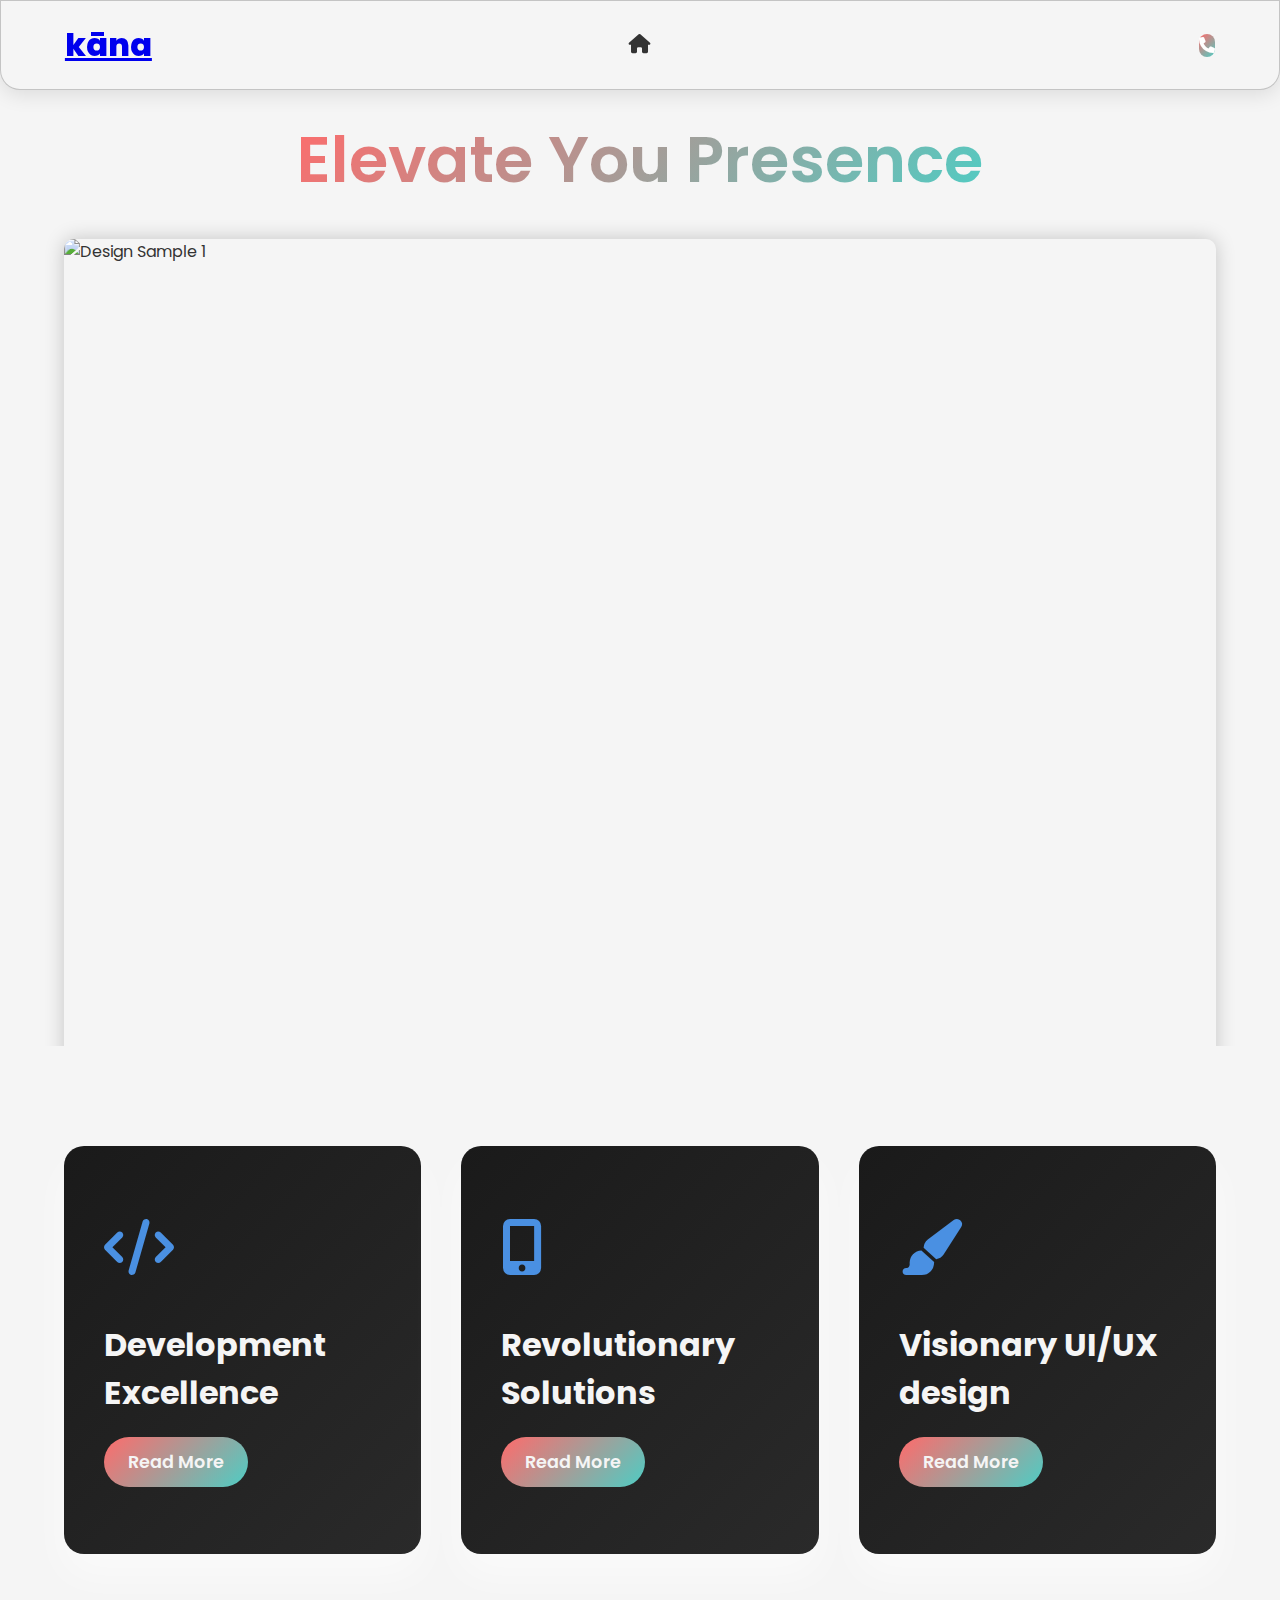
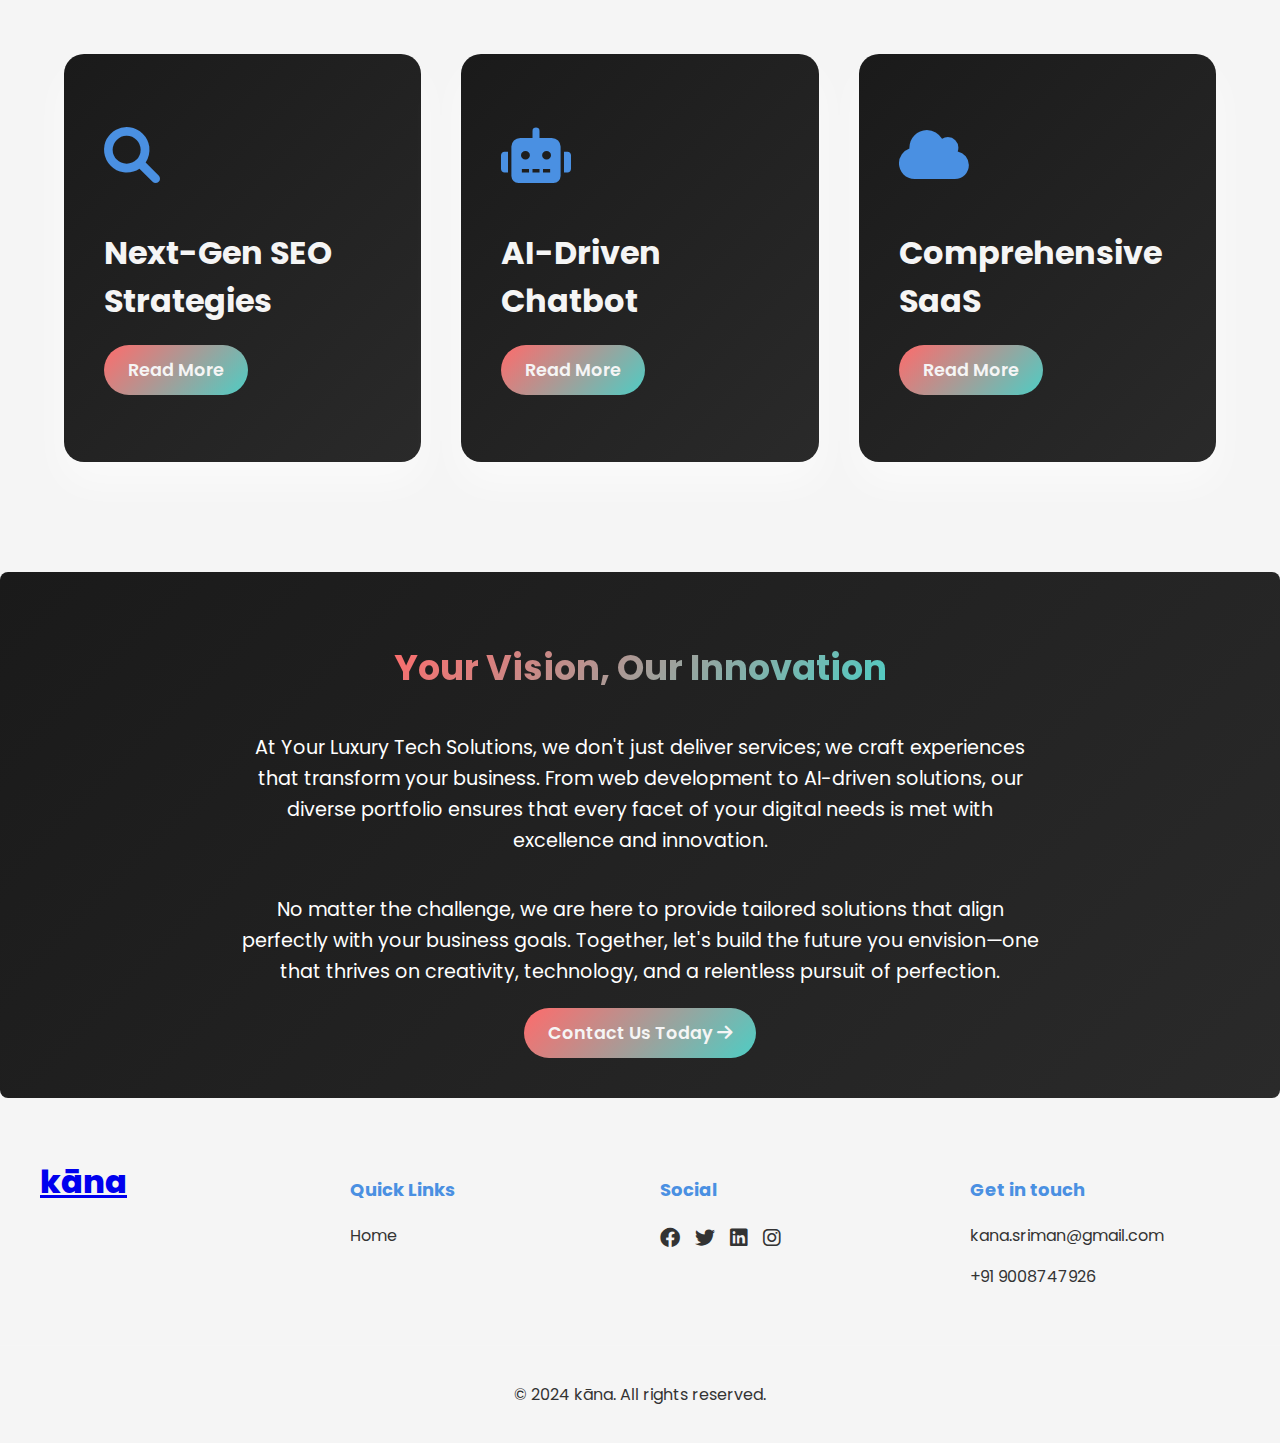
==== all-services.html @ 32163d20 "commit-12" ====
<!DOCTYPE html>
<html lang="en">
<head>
    <meta charset="UTF-8">
    <meta name="viewport" content="width=device-width, initial-scale=1.0">
    <title>Our Services - Your Luxury Tech Solutions</title>
    <link rel="stylesheet" href="styles.css">
    <link rel="stylesheet" href="https://cdnjs.cloudflare.com/ajax/libs/font-awesome/6.0.0-beta3/css/all.min.css">
    <script src="https://ajax.googleapis.com/ajax/libs/jquery/3.7.1/jquery.min.js"></script>
</head>
<body>
        <!-- Add your navigation menu here -->
    <header class="header">
        <nav class="navbar">
            <div class="logo"><a href="kana.html">kāna</a></div>
            <div class="home-icon">
                <a href="kana.html" style="color: #333; text-decoration: none;"><i class="fa-solid fa-house"></i></a>
            </div>
            <div class="but-container">  
                <a href="#footer" class="cta">
                    <i class="fas fa-phone"></i>
                </a>
            </div>
        </nav>
    </header>

    <main class="container" id="container-services-all">
        <h1>Elevate You Presence</h1>
        
        <div class="content-wrapper">
            <div class="left-container">
                <div class="carousel">
                    <img src="images/services-bg-img.webp" alt="Design Sample 1" class="active">
                </div>
            </div>
        </div>
    </main>


    <main class="all-services-page">

        <section class="services-container">
            <div class="services-container-1">
                <div class="service-column" data-service="web">
                    <div class="service-icon"><i class="fas fa-code"></i></div>
                    <h2>Development Excellence</h2>
                    <div class="content-new"> <!-- This is hide by default and open on toggle -->
                        <p>We engineer digital masterpieces that captivate and convert. Our expert developers craft responsive, high-performance websites that push the boundaries of web technology.</p>
                        <ul>
                            <li>Cutting-edge front-end frameworks (React, Vue.js)</li>
                            <li>Robust back-end solutions (Node.js, Python, Ruby)</li>
                            <li>Scalable cloud architecture (AWS, Google Cloud)</li>
                            <li>Progressive Web Apps for seamless experiences</li>
                            <li>Advanced e-commerce platforms with AI-driven recommendations</li>
                            <li>Custom CMS solutions for effortless content management</li>
                        </ul>               
                    </div>
                    
                    <div class="show_hide_new">
                    Read More
                    </div>
                </div>
    
                <div class="service-column" data-service="mobile">
                    <div class="service-icon"><i class="fas fa-mobile-alt"></i></div>
                        <h2>Revolutionary Solutions</h2>
                    <div class="content-new">
                        <p>We create intuitive, high-performance apps that redefine mobile experiences. Our solutions seamlessly blend cutting-edge technology with user-centric design.</p>
                        <ul>
                            <li>Native iOS development with Swift</li>
                            <li>Android excellence using Kotlin</li>
                            <li>Cross-platform efficiency with Flutter and React Native</li>
                            <li>IoT integration for smart device connectivity</li>
                            <li>AR/VR experiences that blur reality</li>
                            <li>AI-powered personalization and machine learning integration</li>
                        </ul>
                    </div>
                    <div class="show_hide_new">
                        Read More
                    </div>
                        
                </div>
                    
                
    
                <div class="service-column" data-service="uiux">
                    <div class="service-icon"><i class="fas fa-paint-brush"></i></div>
                    <h2>Visionary UI/UX design</h2>
                    <div class="content-new">
                        <p>We craft immersive digital experiences that resonate with your audience. Our designs are a perfect symphony of aesthetics and functionality.</p>
                    <ul>
                        <li>In-depth user research and persona development</li>
                        <li>Advanced wireframing and interactive prototyping</li>
                        <li>Emotion-driven interface design</li>
                        <li>Micro-interaction design for enhanced engagement</li>
                        <li>Accessibility-first approach for inclusive experiences</li>
                        <li>Data-driven design iterations based on user analytics</li>
                    </ul>
                    </div>
                    <div class="show_hide_new">
                        Read More
                    </div>
                </div>
    
                
            </div>

            <div class="services-container-2">
                <div class="service-column" data-service="seo">
                    <div class="service-icon"><i class="fas fa-search"></i></div>
                    <h2>Next-Gen SEO Strategies</h2>
                    <div class="content-new">
                        <p>We elevate your digital presence with avant-garde SEO techniques. Our strategies are designed to dominate search rankings and drive quality traffic.</p>
                    <ul>
                        <li>AI-powered keyword research and trend analysis</li>
                        <li>Technical SEO audits and implementations</li>
                        <li>Content strategy aligned with search intent</li>
                        <li>Voice search optimization for emerging platforms</li>
                        <li>Advanced link building through digital PR</li>
                        <li>Predictive SEO using machine learning algorithms</li>
                    </ul>
                    </div>
                    <div class="show_hide_new">
                        Read More
                    </div>
                </div>
    
                <div class="service-column" data-service="chatbot">
                    <div class="service-icon"><i class="fas fa-robot"></i></div>
                    <h2>AI-Driven Chatbot</h2>
                    <div class="content-new">
                        <p>We revolutionize customer engagement with our state-of-the-art AI chatbots. Our solutions provide personalized, round-the-clock support that evolves with each interaction.</p>
                        <ul>
                            <li>Natural Language Processing for human-like conversations</li>
                            <li>Machine Learning for continuous improvement</li>
                            <li>Emotional intelligence integration for empathetic responses</li>
                            <li>Omnichannel deployment (web, mobile, social media)</li>
                            <li>Seamless CRM and ERP integrations</li>
                            <li>Predictive analytics for proactive customer service</li>
                        </ul>
                    </div>
                    <div class="show_hide_new">
                        Read More
                    </div>
                </div>
                <div class="service-column" data-service="saas">
                    <div class="service-icon"><i class="fas fa-cloud"></i></div>
                    <h2>Comprehensive SaaS</h2>
                    <div class="content-new">
                        <p>Our all-in-one SaaS platform is designed to streamline your business operations, enhance collaboration, and drive growth. With powerful tools and seamless integrations, our solution empowers your team to work smarter, not harder.</p>
                        <ul>
                            <li>Scalable Infrastructure: Easily scale your operations with our robust, cloud-based architecture.</li>
                            <li>Customizable Dashboards: Tailor your workspace with intuitive, drag-and-drop dashboards.</li>
                            <li>Real-Time Analytics: Gain actionable insights with real-time data and predictive analytics.</li>
                            <li>Automated Workflows: Save time and reduce errors with fully automated business processes.</li>
                            <li>Integrated Communication Tools: Enhance team collaboration with integrated chat, video conferencing, and file sharing.</li>
                            <li>Data Security and Compliance: Ensure your data is secure with end-to-end encryption and compliance with industry standards.</li>
                            <li>Seamless Third-Party Integrations: Connect with your existing tools and software for a unified experience.</li>
                         </ul>
                    </div>
                    <div class="show_hide_new">
                        Read More
                    </div>
                </div>
            </div>
            
            
        </section>
        <section class="conclusion-section">
            <h2>Your Vision, Our Innovation</h2>
            <p>At Your Luxury Tech Solutions, we don't just deliver services; we craft experiences that transform your business. From web development to AI-driven solutions, our diverse portfolio ensures that every facet of your digital needs is met with excellence and innovation.</p>
            <p>No matter the challenge, we are here to provide tailored solutions that align perfectly with your business goals. Together, let's build the future you envision—one that thrives on creativity, technology, and a relentless pursuit of perfection.</p>
            <a href="#footer" class="contact-link">Contact Us Today <i class="fas fa-arrow-right"></i></a>
        </section>
    </main>

    <footer id="footer" class="footer">
        <div class="footer-container">
            <div class="logo"><a href="kana.html">kāna</a></div>
            <div class="footer-links">
                <h3>Quick Links</h3>
                <ul>
                    <li><a href="#home">Home</a></li>
                </ul>
            </div>
            <div class="footer-social">
                <h3>Social</h3>
                <div class="social-icons">
                    <a href="#"><i class="fab fa-facebook"></i></a>
                    <a href="#"><i class="fab fa-twitter"></i></a>
                    <a href="#"><i class="fab fa-linkedin"></i></a>
                    <a href="#"><i class="fab fa-instagram"></i></a>
                </div>
            </div>
            <div class="footer-newsletter">
                <h3>Get in touch</h3>
                <p>kana.sriman@gmail.com</p>
                <p>+91 9008747926</p>
            </div>
        </div>
        <div class="footer-bottom">
            <p>&copy; 2024 kāna. All rights reserved.</p>
        </div>
    </footer>

    <div id="but-mob-container">  
        <button onclick="window.location='#footer'" class="cta">
            <i class="fas fa-phone"></i>
        </button>
    </div>
    <button id="goToTop" class="go-to-top"><i class="fas fa-arrow-up"></i></button>
    <script>
        $(document).ready(function() {
  $(".content-new").hide();
  $(".show_hide_new").on("click", function() {
    var txt = $(this).prev(".content-new").is(':visible') ? 'Read More' : 'Read Less';
    $(this).text(txt);
    $(this).prev('.content-new').slideToggle(100);
  });
});
    </script>

    <script src="script1.js"></script>
</body>
</html>
---- styles.css ----
@import url('https://fonts.googleapis.com/css2?family=Poppins:wght@300;400;600&display=swap');



* {
    box-sizing: border-box;
}

:root {
    --bg-color: #f5f5f5;
    --text-color: #333;
    --primary-color: #4a90e2;
    --secondary-color: rgb(243, 156, 18);
    --card-bg: #ffffff;
    --card-hover: rgba(74, 144, 226, 0.1);
    --icon-color: #4a90e2;
}

body {
    font-family: 'Poppins', sans-serif;
    background-color: var(--bg-color);
    color: var(--text-color);
    margin: 0;
    padding: 0;
    overflow-x: hidden;
    cursor: default;
    transition: background-color 0.3s ease, color 0.3s ease;
}

header {
    border-bottom-left-radius: 20px;
    border-bottom-right-radius: 20px;
    border: 1px solid rgba(0, 0, 0, 0.2);
    width: 100%;
    position: fixed;
    top: 0;
    z-index: 1000;
    transition: background 0.3s ease;
    display: flex;
    justify-content: space-between;
    background-color: var(--bg-color);
    box-shadow: 0 5px 20px rgba(0, 0, 0, 0.1);
}

.nav-head {
    padding: 0;
}

.header.scrolled {
    background: var(--bg-color);
    box-shadow: 0 5px 20px rgba(0, 0, 0, 0.1);
}

.header.scrolled .navbar {
    padding: 10px 5%;
}

.navbar {
    width: 100%;
    display: flex;
    justify-content: space-between;
    align-items: center;
    padding: 20px 5%;
    transition: padding 0.3s ease;
}

.logo {
    width: 30%;
    font-family: Poppins;
    font-size: 2rem;
    font-weight: 800;
}

nav ul {
    width: 30%;
    display: flex;
    justify-content: center;
    align-items: center;
    gap: 35px;
    list-style: none;
}


nav ul li a {
    text-decoration: none;
    color: var(--text-color);
    transition: color 0.3s ease;
    position: relative;
    font-weight: 600;
}

nav ul li a::after {
    content: '';
    position: absolute;
    bottom: -5px;
    left: 0;
    width: 0;
    height: 2px;
    background-color: var(--primary-color);
    transition: width 0.3s ease;
}

nav ul li a:hover::after {
    width: 100%;
}

/* ham-burger */
.hamburger-menu {
    display: none;
    flex-direction: column;
    gap: 6px;
}

.hamburger-menu .bar {
    border-radius: 50px;
    background-color: black;
    height: 2px;
    width: 24px;
    transition: all ease 0.3s;
}

.hamburger-menu.active .bar:nth-child(1) {
    transform: translateY(8px) rotate(45deg);
}

.hamburger-menu.active .bar:nth-child(2) {
    opacity: 0;
}

.hamburger-menu.active .bar:nth-child(3) {
    transform: translateY(-8px) rotate(-45deg);
}


#but-mob-container {
    display: none;
    position: fixed;
    bottom: 35px;
    left: 30px;
    z-index: 999;
}

.mob-menu {
    border-top-left-radius: 20px;
    border-top-right-radius: 20px;
    border: 1px solid rgba(0, 0, 0, 0.2);
    background-color: #f5f5f5;
    box-shadow: 0 5px 20px rgba(0, 0, 0, 0.3);
    position: fixed;
    bottom: 0;
    left: 0;
    padding: 0 5%;
    transition: all ease 0.4s;
    z-index: 998;
    transform: translateY(100%);
    width: 100%;
}

.mob-nav-links {
    list-style: none;
    text-align: center;
    display: flex;
    justify-content: center;
    align-items: center;
    padding-left: 0;
    gap: 25px;
}

.mob-nav-links li a {
    text-decoration: none;
    color: rgb(31, 31, 31);
    font-weight: 600;
    font-size: 14px;
}

.mob-nav-show {
    transform: translateY(0);
}

/* CTA */

.but-container {
    width: 30%;
    text-align: right;
    
}
  
.cta {
    position: relative;
    width: 42px;
    height: 42px;
    border-radius: 50px;
    background: linear-gradient(135deg, #ff6b6b, #4ecdc4);
    border: 1px black;
    color: #fff;
    transition: width 0.7s;
}
.cta:hover {
    width: 150px;
    transition: width 0.7s;
}
  
.cta .fa-phone {
    /* transform: rotate(90deg); */
    opacity: 1;
    transition: opacity 0.5s
}
  
.cta:hover .fa-phone {
    opacity: 0;
    transition: opacity 0.5s
}
  
.button-text {
    position: absolute;
    left: 0;
    opacity: 0;
    transition: opacity .5s;
    width: 100%;
    font-size: 1rem;
    font-weight: 600;
}
  
.cta:hover .button-text {
    opacity: 1;
    transition: opacity 0.5s
}

.container {
    flex: 1;
    display: flex;
    flex-direction: column;
    padding: 2rem 5%;
}

h1 {
    font-size: 2.5rem;
    text-align: center;
    color: #333;
    max-width: 800px;
    margin: 80px auto 2rem;
}

.content-wrapper {
    display: flex;
    gap: 2rem;
    height: calc(100vh - 125px);
    min-height: 500px;
}

.left-container {
    height: 100vh;
    flex: 1;
    display: flex;
    flex-direction: column;
}

.carousel {
    flex: 1;
    position: relative;
    overflow: hidden;
    border-radius: 10px;
    box-shadow: 0 0 20px rgba(0,0,0,0.2);
}

.carousel img {
    position: absolute;
    top: 0;
    left: 0;
    width: 100%;
    height: 100%;
    object-fit: cover;
    opacity: 0;
    transition: opacity 0.5s ease-in-out;
}

.carousel img.active {
    opacity: 1;
}


/* Styling for about-section */
.about-section {
    background: linear-gradient(135deg, #1a1a1a 0%, #2c2c2c 100%);
    color: #fff;
    padding: 8rem 0;
    position: relative;
    overflow: hidden;
    cursor: default;
}

.about-container {
    max-width: 1200px;
    margin: 0 auto;
    padding: 0 2rem;
    display: flex;
    gap: 4rem;
}

.about-content {
    flex: 1;
}

.section-title {
    font-size: 4rem;
    text-align: center;
    margin-bottom: 1rem;
    background: linear-gradient(135deg, #ff6b6b, #4ecdc4);
    background-clip: text;
    -webkit-text-fill-color: transparent;
    opacity: 0;
    transform: translateY(-20px);
    animation: fadeInDown 1s ease-out forwards;
}

.about-description {
    font-size: 1.1rem;
    line-height: 1.8;
    margin-bottom: 3rem;
    color: #b3b3b3;
    opacity: 0;
    transform: translateY(-20px);
    animation: fadeInDown 1s ease-out 0.2s forwards;
}

.process-container {
    display: grid;
    grid-template-columns: repeat(2, 1fr);
    gap: 2rem;
}

.process-item {
    background: rgba(255, 255, 255, 0.05);
    border-radius: 20px;
    padding: 2rem;
    transition: all 0.5s cubic-bezier(0.23, 1, 0.32, 1);
    position: relative;
    overflow: hidden;
    opacity: 0;
    transform: translateY(20px);
    animation: fadeInUp 1s ease-out forwards;
}

.process-item::before {
    content: attr(data-step);
    position: absolute;
    top: 10px;
    right: 10px;
    font-size: 4rem;
    font-weight: 700;
    color: rgba(255, 255, 255, 0.1);
    transition: all 0.5s ease;
}

.process-item:hover::before {
    transform: scale(1.2);
    color: rgba(255, 255, 255, 0.2);
}

.process-icon {
    font-size: 2.5rem;
    margin-bottom: 1rem;
    background: linear-gradient(135deg, #06bcfb 0%, #4884ee 74%);
    background-clip: text;
    -webkit-text-fill-color: transparent;
}

.process-item h3 {
    font-size: 1.3rem;
    margin-bottom: 0.5rem;
    color: #fff;
}

.process-item p {
    font-size: 0.9rem;
    color: #b3b3b3;
}

.team-showcase {
    display: flex;
    flex-direction: column;
    justify-content: space-between;
    max-width: 500px;
}

.team-image {
    width: 100%;
    height: 100%;
    border-radius: 20px;
    overflow: hidden;
}

.team-image img {
    width: 100%;
    height: 100%;
    object-fit: cover;
    transition: transform 0.5s ease;
}

.team-overlay {
    border-radius: 0 0 20px 20px;
    background: linear-gradient(to top, rgba(0,0,0,0.8) 0%, rgba(0,0,0,0) 100%);
    padding: 2rem;
    transition: transform 0.5s ease;
}

.team-showcase:hover .team-overlay {
    transform: translateY(-99%);
    background: linear-gradient(to top, rgba(0,0,0,0.8) 0%, rgba(0,0,0,0.8) 100%);
}

.team-showcase:hover .team-image img {
    transform: scale(1.1);
}

.team-overlay h3 {
    font-size: 1.5rem;
    margin-bottom: 0.5rem;
}

.team-overlay p {
    font-size: 0.9rem;
    margin-bottom: 1rem;
}

.team-link {
    display: inline-flex;
    align-items: center;
    color: #06bcfb;
    text-decoration: none;
    font-weight: 600;
    transition: color 0.3s ease;
}

.team-link:hover {
    color: #4884ee;
}

.team-link i {
    margin-left: 0.5rem;
    transition: transform 0.3s ease;
}

.team-link:hover i {
    transform: translateX(5px);
}

@keyframes fadeInDown {
    to {
        opacity: 1;
        transform: translateY(0);
    }
}

@keyframes fadeInUp {
    to {
        opacity: 1;
        transform: translateY(0);
    }
}

@media (max-width: 992px) {
    .about-container {
        flex-direction: column;
    }

    .process-container {
        grid-template-columns: 1fr;
    }

    .team-showcase {
        max-width: 100%;
    }
}

.fa-house {
    font-size: 1.2rem;
}

.services-section {
    padding: 100px 5% 50px 5%;
    position: relative;
    overflow: hidden;
    cursor: default;
}

.services-container {
    position: relative;
    z-index: 2;
}

.section-description {
    font-size: 1.2rem;
    text-align: center;
    color: var(--text-color);
    margin-bottom: 4rem;
    opacity: 0;
    transform: translateY(-20px);
    animation: fadeInDown 1s ease-out 0.2s forwards;
}

.services-grid {
    display: grid;
    grid-template-columns: repeat(auto-fit, minmax(280px, 1fr));
    gap: 2.5rem;
}

.service-card {
    background: var(--card-bg);
    border-radius: 20px;
    padding: 2.5rem;
    transition: all 0.5s cubic-bezier(0.23, 1, 0.32, 1);
    position: relative;
    overflow: hidden;
    box-shadow: 0 15px 35px rgba(0, 0, 0, 0.1);
    opacity: 0;
    transform: translateY(20px);
    animation: fadeInUp 1s ease-out forwards;
}

.service-card::before {
    content: '';
    position: absolute;
    top: -100%;
    left: 0;
    width: 100%;
    height: 100%;
    background: var(--card-hover);
    transition: all 0.5s ease;
    z-index: 0;
    opacity: 0;
}

.service-card:hover::before {
    top: 0;
    opacity: 1;
}

.service-card:hover {
    transform: translateY(-10px) scale(1.03);
    box-shadow: 0 25px 50px rgba(0, 0, 0, 0.15);
}

.service-icon {
    font-size: 3rem;
    margin-bottom: 1.5rem;
    color: var(--icon-color);
    transition: all 0.3s ease;
}

.service-card:hover .service-icon {
    transform: scale(1.1) rotate(5deg);
}

.service-card h3 {
    font-size: 1.8rem;
    margin-bottom: 1rem;
    color: var(--text-color);
    transition: all 0.3s ease;
}

.service-description {
    font-size: 1rem;
    color: var(--text-color);
    transition: all 0.3s ease;
}

.service-hover {
    position: absolute;
    bottom: -10%;
    left: 0;
    right: 0;
    padding: 2rem;
    background: #333;
    color: #fff;
    transform: translateY(100%);
    transition: transform 0.5s ease;
}

.service-card:hover .service-hover {
    transform: translateY(0);
}


.view-all-button {
    display: inline-block;
    margin-top: 4rem;
    padding: 1rem 2rem;
    background: linear-gradient(135deg, #ff6b6b, #4ecdc4);
    color: var(--bg-color);
    text-decoration: none;
    border-radius: 50px;
    font-weight: 600;
    font-size: 1.1rem;
    transition: all 0.3s ease;
    position: relative;
    overflow: hidden;
    z-index: 1;
}

.view-all-button::before {
    content: '';
    position: absolute;
    top: 0;
    left: 0;
    width: 100%;
    height: 100%;
    background: linear-gradient(135deg, #4ecdc4, #ff6b6b);    z-index: -1;
    transition: opacity 0.3s ease;
    opacity: 0;
}

.view-all-button:hover::before {
    opacity: 1;
}

.button-icon {
    margin-left: 0.5rem;
    transition: transform 0.3s ease;
}

.view-all-button:hover .button-icon {
    transform: translateX(5px);
}

@keyframes fadeInDown {
    to {
        opacity: 1;
        transform: translateY(0);
    }
}

@keyframes fadeInUp {
    to {
        opacity: 1;
        transform: translateY(0);
    }
}

.contact-section {
    padding: 100px 0;
    background-color: var(--bg-color);
}

.contact-container {
    max-width: 1200px;
    margin: 0 auto;
    display: flex;
    background: var(--card-bg);
    border-radius: 20px;
    overflow: hidden;
    box-shadow: 0 30px 60px rgba(0, 0, 0, 0.1);
}

.contact-content {
    flex: 1;
    padding: 60px;
}

.contact-content > p {
    padding-bottom: 1rem;
}

.contact-form {
    display: flex;
    flex-direction: column;
    gap: 30px;
}

.form-group {
    position: relative;
}

.form-group input,
.form-group textarea {
    width: 100%;
    padding: 15px 0;
    font-size: 16px;
    color: var(--text-color);
    border: none;
    border-bottom: 2px solid var(--text-color);
    outline: none;
    background: transparent;
    transition: border-color 0.3s;
}

.form-group label {
    position: absolute;
    top: 15px;
    left: 0;
    font-size: 16px;
    color: var(--text-color);
    pointer-events: none;
    transition: 0.3s ease all;
}

.form-group input:focus ~ label,
.form-group input:valid ~ label,
.form-group textarea:focus ~ label,
.form-group textarea:valid ~ label {
    top: -20px;
    font-size: 14px;
    color: var(--primary-color);
}

.submit-btn {
    align-self: flex-start;
    padding: 15px 30px;
    background: var(--primary-color);
    color: #fff;
    border: none;
    border-radius: 50px;
    font-size: 16px;
    cursor: pointer;
    transition: all 0.3s ease;
}

.submit-btn:hover {
    background: linear-gradient(135deg, #ff6b6b, #4ecdc4);
    transform: translateY(-3px);
    box-shadow: 0 10px 20px rgba(0, 0, 0, 0.1);
}

.contact-visual {
    flex: 1;
    background: linear-gradient(135deg, #ff6b6b, #4ecdc4);
    display: flex;
    align-items: center;
    justify-content: center;
}

.geometric-shape {
    width: 300px;
    height: 300px;
    background: rgba(255, 255, 255, 0.1);
    border-radius: 30% 70% 70% 30% / 30% 30% 70% 70%;
    animation: morph 8s ease-in-out infinite;
}

@keyframes morph {
    0% { border-radius: 30% 70% 70% 30% / 30% 30% 70% 70%; }
    50% { border-radius: 70% 30% 30% 70% / 70% 70% 30% 30%; }
    100% { border-radius: 30% 70% 70% 30% / 30% 30% 70% 70%; }
}

.footer {
    width: 100%;
    background-color: var(--bg-color);
    color: var(--text-color);
    padding: 60px 0 20px;
}

.footer-container {
    max-width: 1200px;
    margin: 0 auto;
    display: grid;
    grid-template-columns: repeat(4, 1fr);
    gap: 40px;
}

.footer h3 {
    font-size: 18px;
    margin-bottom: 20px;
    color: var(--primary-color);
}

.footer-links ul {
    list-style: none;
    padding: 0;
}

.footer-links li {
    margin-bottom: 10px;
}

.footer-links a {
    color: var(--text-color);
    text-decoration: none;
    transition: color 0.3s ease;
}

.footer-links a:hover {
    color: var(--primary-color);
}

.social-icons {
    display: flex;
    gap: 15px;
}

.social-icons a {
    color: var(--text-color);
    font-size: 20px;
    transition: color 0.3s ease;
}

.social-icons a:hover {
    color: var(--primary-color);
}

.footer-newsletter form {
    display: flex;
}

.footer-newsletter input {
    flex: 1;
    padding: 10px;
    border: none;
    border-radius: 5px 0 0 5px;
}

.footer-newsletter button {
    padding: 10px 20px;
    background: var(--primary-color);
    color: #fff;
    border: none;
    border-radius: 0 5px 5px 0;
    cursor: pointer;
    transition: background 0.3s ease;
}

.footer-newsletter button:hover {
    background: var(--secondary-color);
}

.footer-bottom {
    text-align: center;
    margin-top: 40px;
    padding-top: 20px;
    border-top: 1px solid rgba(255, 255, 255, 0.1);
}
.testimonials-section {
    padding: 50px 0;
    background-color: var(--bg-color);
}


.testimonial-carousel::-webkit-scrollbar {
	background-color: #F5F5F5;
    height: 7px;
}

.testimonial-carousel::-webkit-scrollbar-thumb {
    width: 5px !important;
    border-radius: 10px;
	-webkit-box-shadow: inset 0 0 6px rgba(0,0,0,.3);
	background-color: #555;
}

.testimonial-carousel::-webkit-scrollbar-thumb:hover {
	background-color: #333;
}

.testimonial-carousel {
    display: flex;
    gap: 20px;
    padding: 20px 20px 50px 20px;
    overflow-x: scroll;
}

.testimonial-item {
    background-position: center !important;
    background-size: cover !important;
    background-repeat: no-repeat !important;
    height: 250px;
    flex: 0 0 500px;
    padding: 30px;
    background: var(--card-bg);
    border-radius: 10px;
    box-shadow: 0 10px 30px rgba(0, 0, 0, 0.1);
}

.go-to-top {
    position: fixed;
    bottom: 35px;
    right: 30px;
    width: 42px;
    height: 42px;
    background: var(--primary-color);
    color: #fff;
    border: none;
    border-radius: 50%;
    cursor: pointer;
    display: none;
    align-items: center;
    justify-content: center;
    font-size: 20px;
    z-index: 999;
    transition: background 0.3s ease, transform 0.3s ease;
}

.go-to-top:hover {
    background: var(--secondary-color);
    transform: translateY(-5px);
}
@keyframes scroll {
    0% { transform: translateX(0); }
    100% { transform: translateX(-100%); }
}


/* Services */

.all-services-page {
    flex: 1;
    display: flex;
    flex-direction: column;
}

.service-links {
    justify-content: center;
    align-items: center;
}



#container-services-all h1 {
    font-size: 4rem;
    font-weight: 600;
    background: linear-gradient(135deg, #ff6b6b, #4ecdc4);
    background-clip: text;
    -webkit-text-fill-color: transparent;
    animation: fadeInDown 1s ease-out;
}

.services-container {
    color: #f5f5f5;
    background-color: #f5f5f5;
}

.services-container-1 {
    display: flex;
    justify-content: space-between;
    padding: 100px 5% 50px 5%;
    gap: 15px;
}

.services-container-2 {
    display: flex;
    justify-content: space-between;
    padding: 50px 5% 100px 5%;
    gap: 15px;
}

.service-column {
    width: 31%;
    background: linear-gradient(135deg, #1a1a1a, #2a2a2a);
    border-radius: 20px;
    padding: 60px 40px;
    box-shadow: 0 20px 40px rgba(255, 255, 255, 0.6);
    transition: all 0.5s cubic-bezier(0.23, 1, 0.32, 1);
    overflow: hidden;
}

.service-column:hover {
    transform: translateY(-20px) scale(1.03);
    box-shadow: 0 30px 60px rgba(0, 0, 0, 0.6);
}

.service-icon {
    font-size: 3.5rem;
    margin-bottom: 30px;
    background: var(--primary-color);
    background-clip: text;
    -webkit-text-fill-color: transparent;
    transition: all 0.3s ease;
}

.service-column:hover .service-icon {
    transform: scale(1.2) rotate(10deg);
}

.service-column h2 {
    font-size: 2rem;
    margin-bottom: 20px;
    color: #f5f5f5;
}

.service-column p {
    margin-bottom: 30px;
    font-size: 1.1rem;
}

.service-column ul {
    list-style-type: none;
    padding-left: 0;
}

.service-column ul li {
    margin-bottom: 15px;
    padding-left: 30px;
    font-size: 1rem;
}

.service-column ul li::before {
    content: '\f00c';
    font-family: 'Font Awesome 5 Free';
    font-weight: 900;
    color: #4ecdc4;
    padding-right: 10px;
}

.content-new {
    transition: all ease 0.5s;
}

.show_hide_new {
    display: inline-block;
    padding: 0.75rem 1.5rem;
    background: linear-gradient(135deg, #ff6b6b, #4ecdc4);
    color: var(--bg-color);
    text-decoration: none;
    border-radius: 50px;
    font-weight: 600;
    font-size: 1.1rem;
    transition: all 0.3s ease;
    position: relative;
    overflow: hidden;
    z-index: 1;
    cursor: pointer;
}

.show_hide_new::before {
    content: '';
    position: absolute;
    top: 0;
    left: 0;
    width: 100%;
    height: 100%;
    background: linear-gradient(135deg, #4ecdc4, #ff6b6b);    z-index: -1;
    transition: opacity 0.3s ease;
    opacity: 0;
}

.show_hide_new:hover::before {
    opacity: 1;
}


.conclusion-section {
     background: linear-gradient(135deg, #1a1a1a, #2a2a2a);
    padding: 40px 20px;
    text-align: center;
    margin-top: 10px; 
    border-radius: 8px; 
    display: flex;
    flex-direction: column; 
    align-items: center; 
    justify-content: center; 
    text-align: center; 
}

.conclusion-section h2 {
    font-size: 2.2rem;
    background: linear-gradient(135deg, #ff6b6b, #4ecdc4);
    background-clip: text;
    -webkit-text-fill-color: transparent;
    text-decoration: none;
    margin-bottom: 20px;
}
.conclusion-section p {
    font-size: 1.2rem;
    color: #ffffff; /* Medium color for the paragraph text */
    line-height: 1.6;
    margin-bottom: 20px;
    max-width: 800px;
    margin-left: auto;
    margin-right: auto;
}

 .contact-link{
    display: inline-block;
    padding: 0.75rem 1.5rem;
    background: linear-gradient(135deg, #ff6b6b, #4ecdc4);
    color: var(--bg-color);
    text-decoration: none;
    border-radius: 50px;
    font-weight: 600;
    font-size: 1.1rem;
    transition: all 0.3s ease;
    position: relative;
    overflow: hidden;
    z-index: 1;
    cursor: pointer;
}

.contact-link::before {
    content: '';
    position: absolute;
    top: 0;
    left: 0;
    width: 100%;
    height: 100%;
    background: linear-gradient(135deg, #4ecdc4, #ff6b6b);    z-index: -1;
    transition: opacity 0.3s ease;
    opacity: 0;
}

.contact-link:hover::before {
    opacity: 1;
}

/* mobile version */

@media (max-width: 468px) {

    .fa-house {
        font-size: 1rem;
    }
    

    .content-wrapper {
        height: 25vh;
        min-height: 0;
    }

    .container {
    padding: 2rem 5% 4rem 5%;
    }
    
    .left-container {
        height: 100%;
    }


    .container h1 {
        font-size: 2rem;
    }
    .about-section {
    padding: 5rem 0 8rem 0;
    }

    .services-container h2 {
        font-size: 8.5vw;
    }

    .service-column ul li {
        text-align: left;
    }

    .nav-links {
        display: none;
    }

    .hamburger-menu {
        display: flex;
    }

    .contact-section {
        padding-left: 25px;
        padding-right: 25px;
    }

    .contact-content {
        text-align: center;
        padding: 7.5%;
    }

    .contact-form button {
        margin: 0 auto;
    }


    .contact-content > h2 {
        font-size: 10vw;
    }

    .contact-content {
        padding-top: 0;
    }

    .geometric-shape {
        width: 200px;
        height: 200px;
    }
    .contact-visual {
        padding: 35px;
    }

    .footer-container {
        display: flex;
        flex-direction: column;
        justify-content: center;
        align-items: center;
        text-align: center;
    }

    .about-section-title {
        font-size: 3rem;
    }

    .contact-container {
        flex-direction: column-reverse;
    }

    .footer-newsletter form {
        width: 75%;
    }

    .but-container {
        display: none;
    }

    .about-description {
        text-align: center;
    }

    .hero-section {
        height: 45vh;
        margin-top: 8.5%;
    }

    .elevate h1 {
        font-size: 15vw;
    }

    .services-container {
        text-align: center;
    }

    .service-links {
        display: flex;
    }

    .services-container, .services-container-1, .services-container-2 {
        flex-direction: column;
    }

    .service-column {
        width: 100%;
    }

    .testimonial-item {
        height: 175px;
        flex: 0 0 300px;
    }

    .testimonial-carousel::-webkit-scrollbar {
        display: none;
    }

    .testimonial-carousel {
        padding: 20px 20px;
    }

    #container-services-all {
        padding: 3rem 5% 0;
    }

    #container-services-all h1 {
        margin: 4rem auto 1rem;
        font-size: 8vw;
    }
}
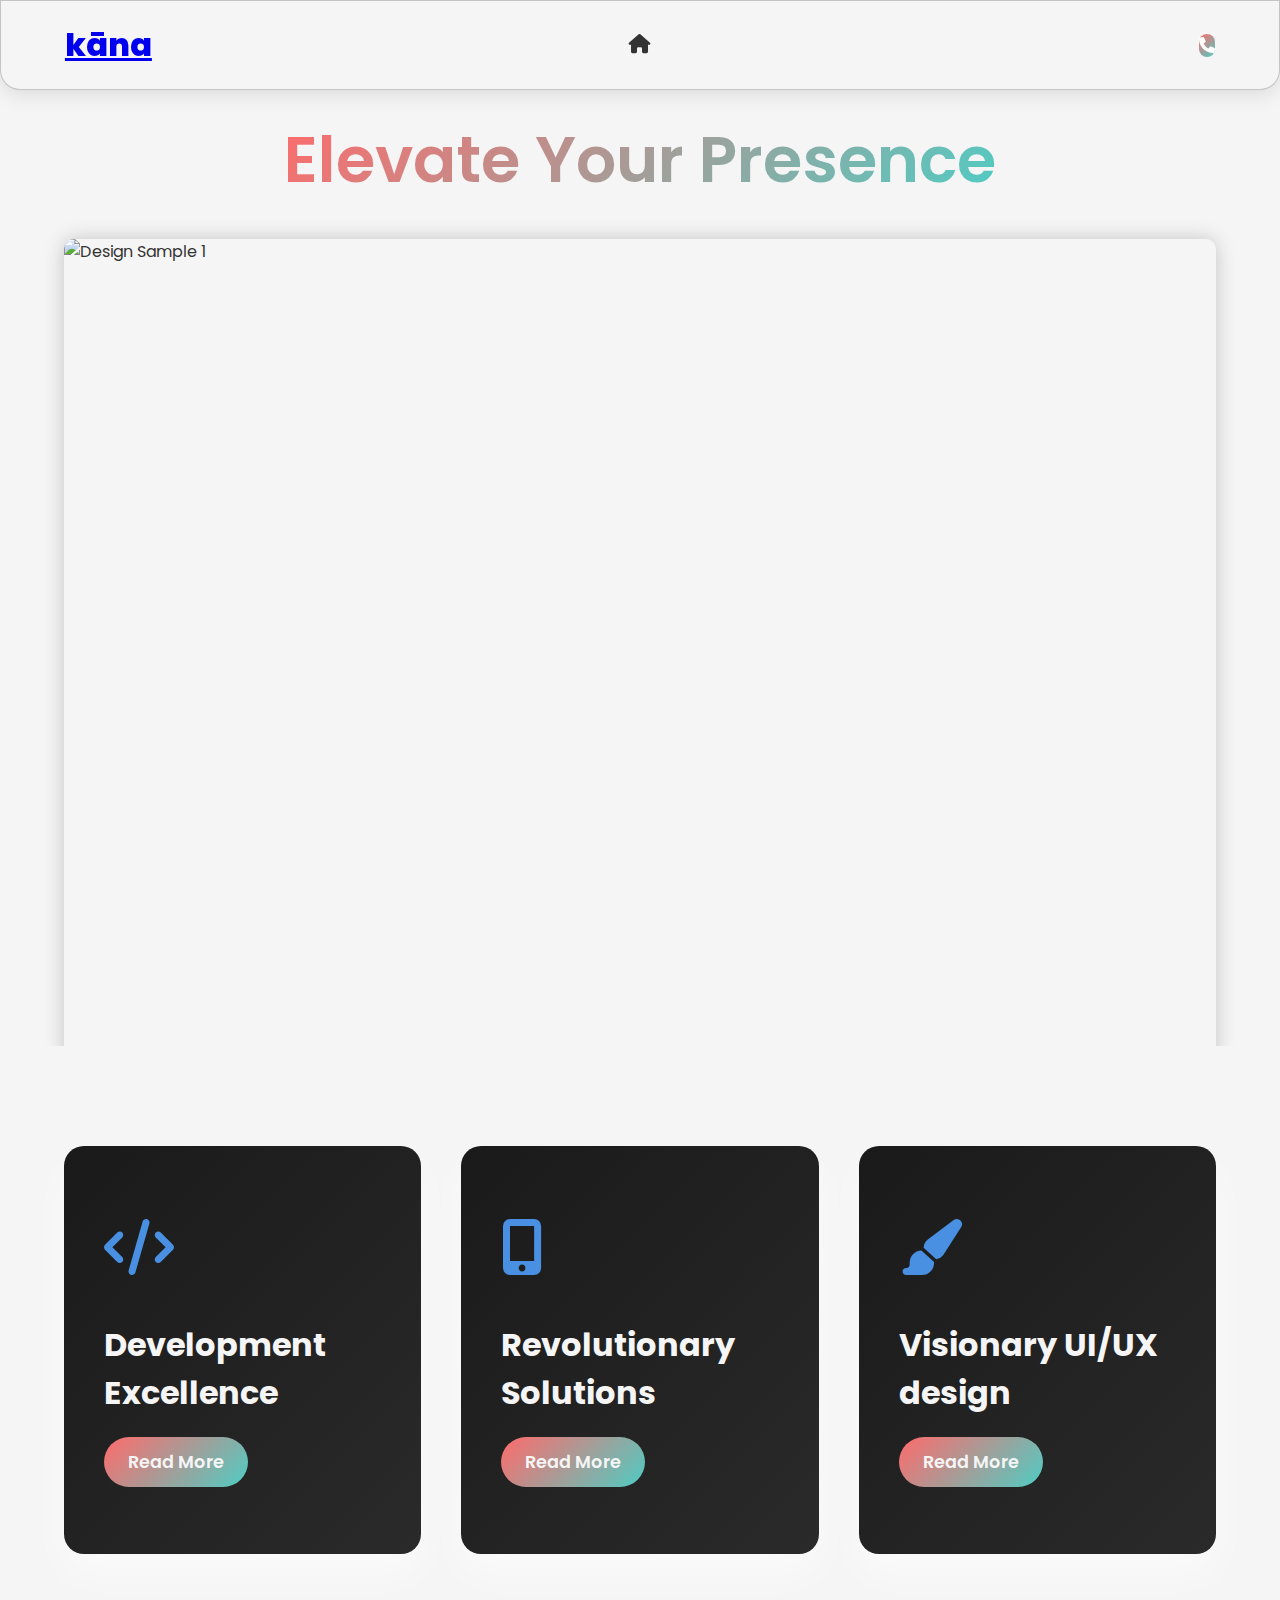
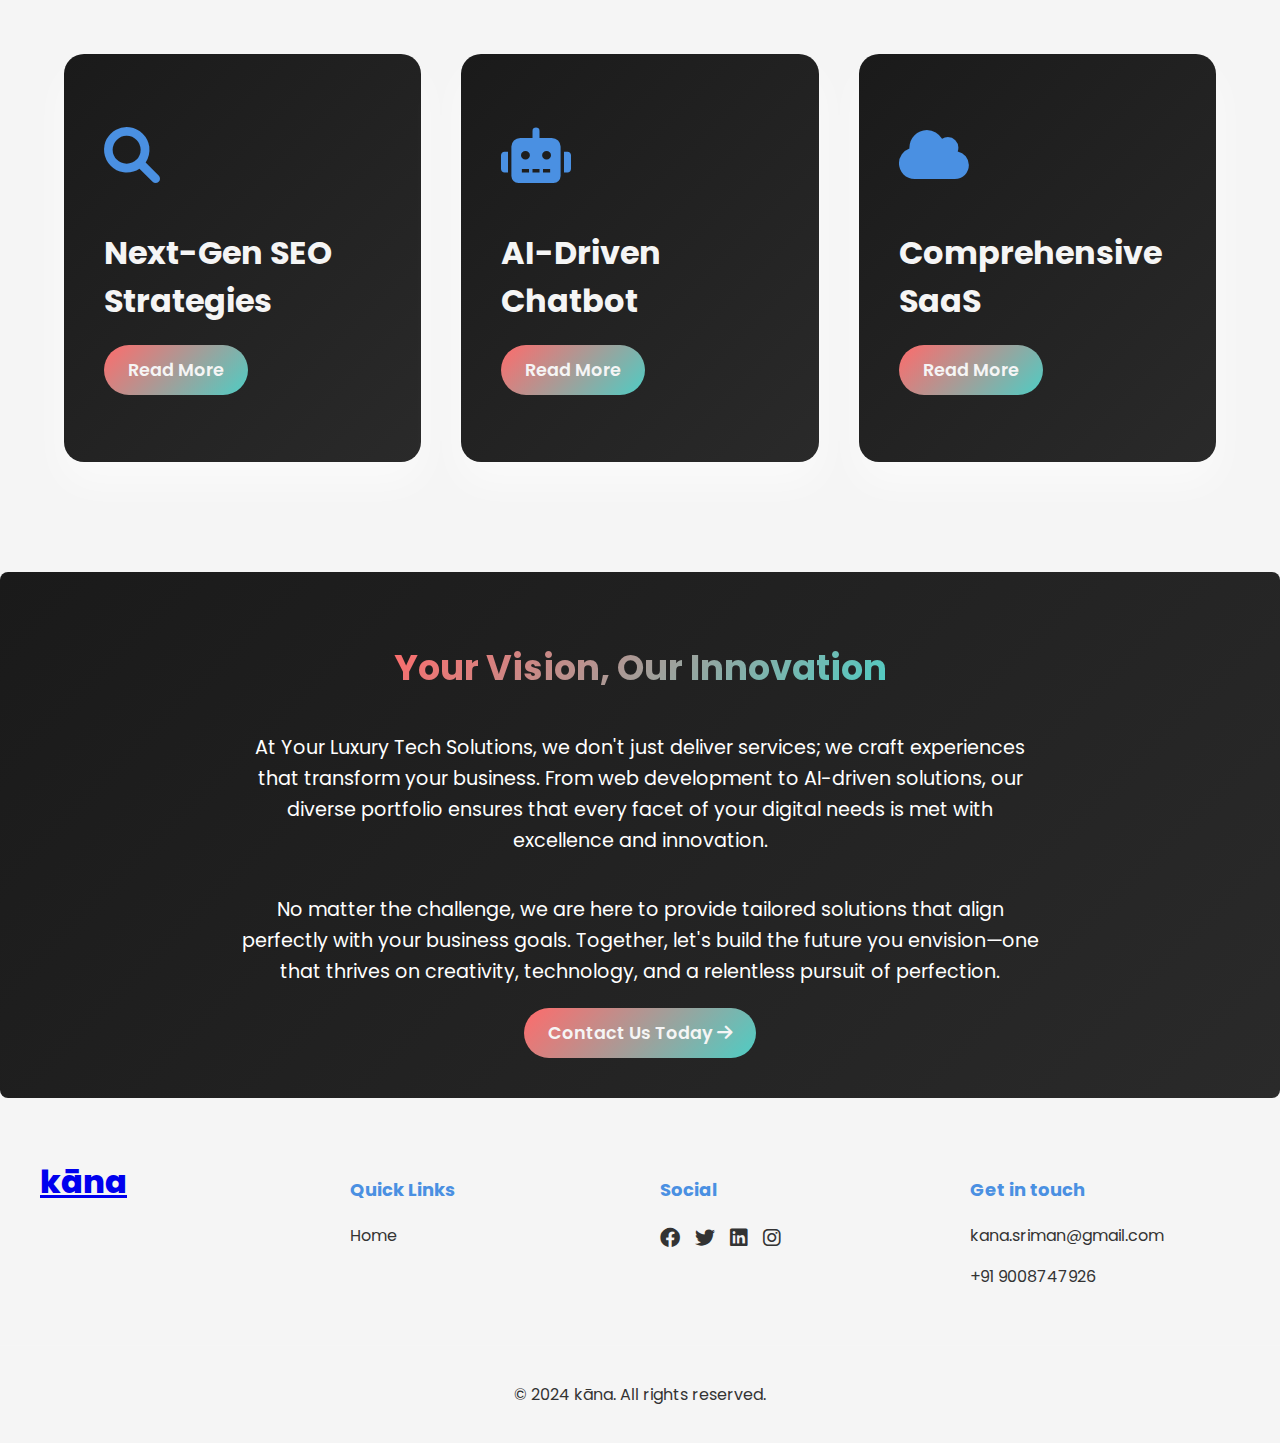
==== commit 5e76cb59: "commit-19" ====
--- a/all-services.html
+++ b/all-services.html
@@ -25,7 +25,7 @@
     </header>
 
     <main class="container" id="container-services-all">
-        <h1>Elevate You Presence</h1>
+        <h1>Elevate Your Presence</h1>
         
         <div class="content-wrapper">
             <div class="left-container">
@@ -188,8 +188,8 @@
                 <div class="social-icons">
                     <a href="#"><i class="fab fa-facebook"></i></a>
                     <a href="#"><i class="fab fa-twitter"></i></a>
-                    <a href="#"><i class="fab fa-linkedin"></i></a>
-                    <a href="#"><i class="fab fa-instagram"></i></a>
+                    <a href="www.linkedin.com/in/kāna-kāna-612539325"><i class="fab fa-linkedin"></i></a>
+                    <a href="https://www.instagram.com/2024kana2024?igsh=bm5uNHliMGpqbTZw"><i class="fab fa-instagram"></i></a>
                 </div>
             </div>
             <div class="footer-newsletter">
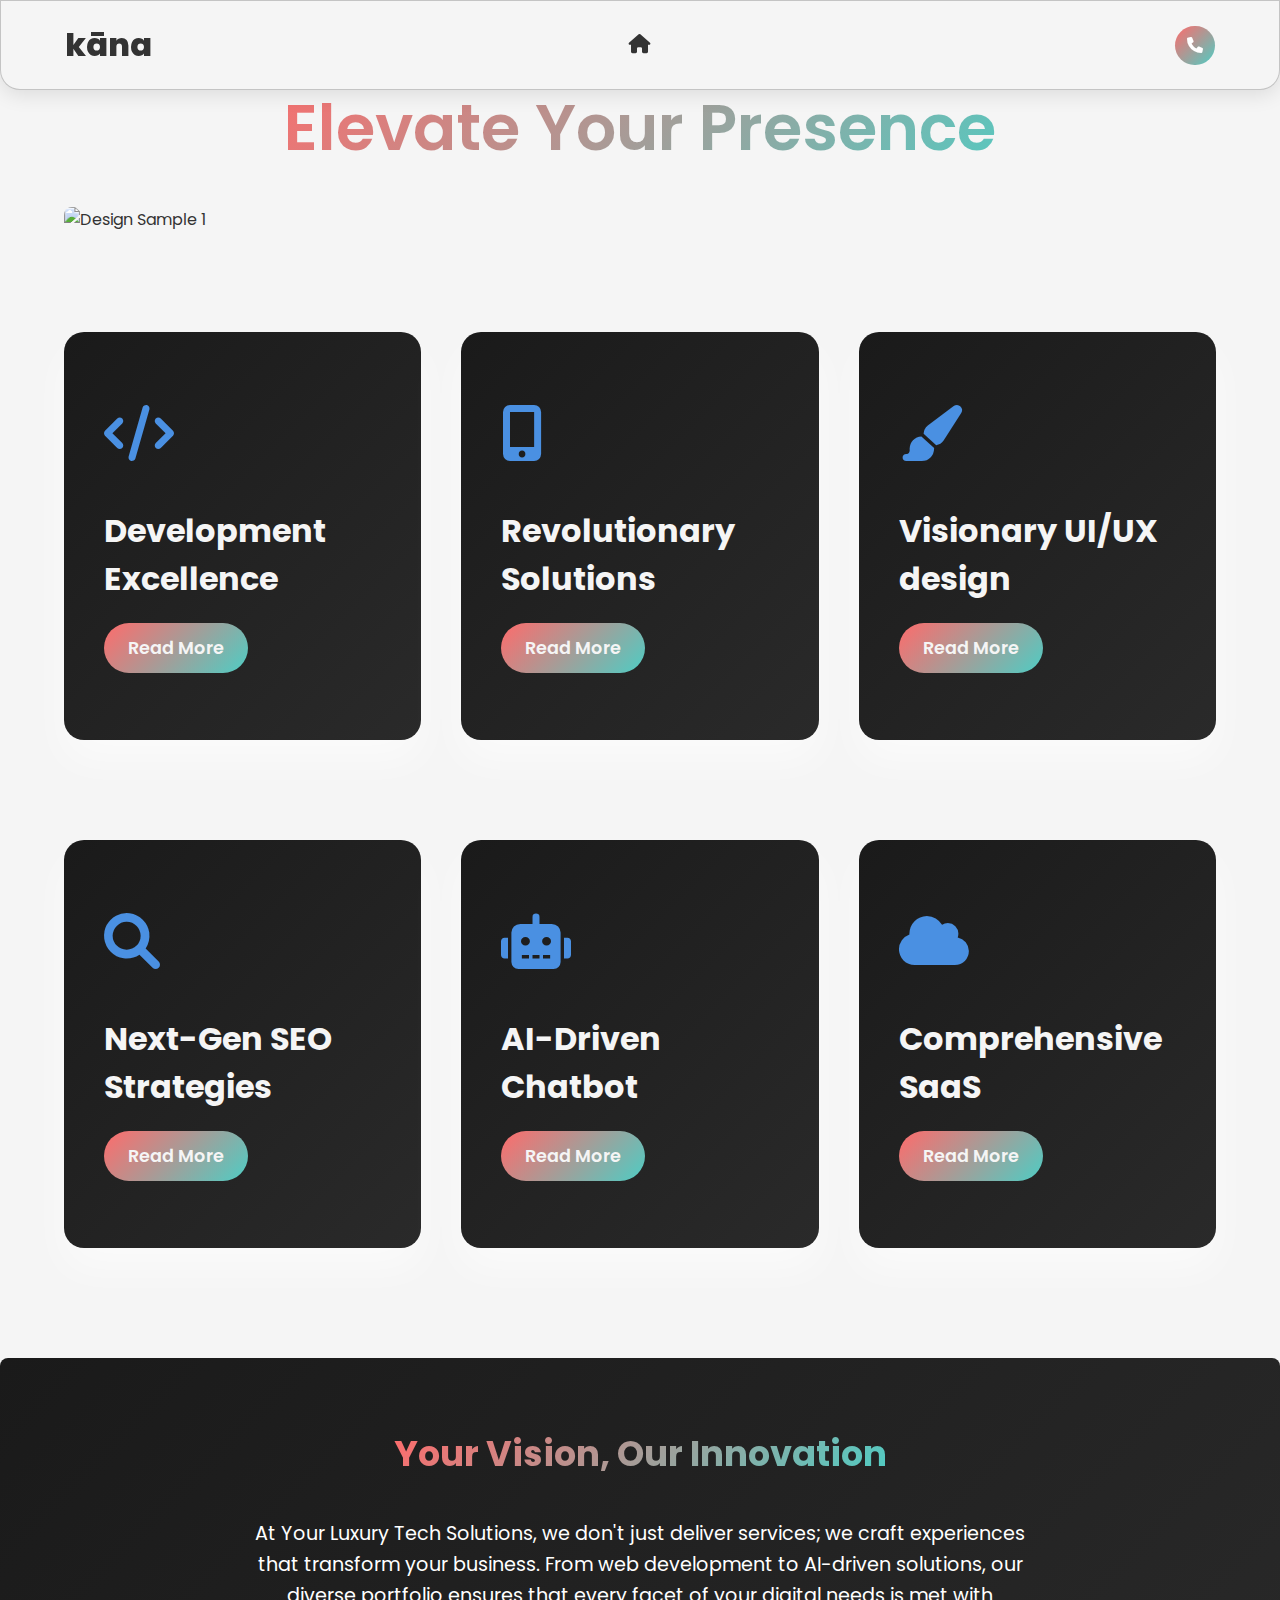
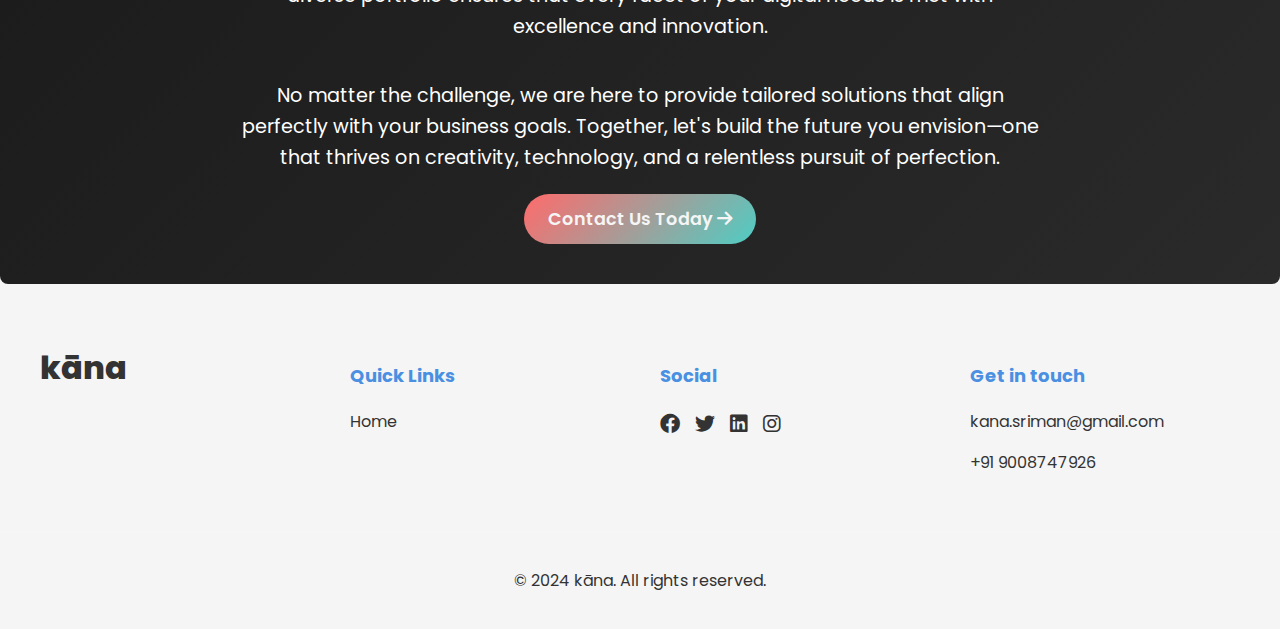
==== commit 67337553: "Update all-services.html" ====
--- a/all-services.html
+++ b/all-services.html
@@ -24,15 +24,13 @@
         </nav>
     </header>
 
-    <main class="container" id="container-services-all">
+    <main class="container-main-services" id="container-services-all">
         <h1>Elevate Your Presence</h1>
         
-        <div class="content-wrapper">
-            <div class="left-container">
-                <div class="carousel">
-                    <img src="images/services-bg-img.webp" alt="Design Sample 1" class="active">
-                </div>
-            </div>
+        <div class="container-main-services-content">
+                <div class="container-main-services-img">
+                    <img src="images/services-bg-img.webp" alt="Design Sample 1">
+                </div>
         </div>
     </main>
 
@@ -188,7 +186,7 @@
                 <div class="social-icons">
                     <a href="#"><i class="fab fa-facebook"></i></a>
                     <a href="#"><i class="fab fa-twitter"></i></a>
-                    <a href="www.linkedin.com/in/kāna-kāna-612539325"><i class="fab fa-linkedin"></i></a>
+                    <a href="https://www.linkedin.com/in/kāna-kāna-612539325"><i class="fab fa-linkedin"></i></a>
                     <a href="https://www.instagram.com/2024kana2024?igsh=bm5uNHliMGpqbTZw"><i class="fab fa-instagram"></i></a>
                 </div>
             </div>
@@ -222,4 +220,4 @@
 
     <script src="script1.js"></script>
 </body>
-</html>+</html>
--- a/styles.css
+++ b/styles.css
@@ -66,9 +66,14 @@
 
 .logo {
     width: 30%;
+}
+
+.logo a {
     font-family: Poppins;
     font-size: 2rem;
     font-weight: 800;
+    text-decoration: none;
+    color: #333;
 }
 
 nav ul {
@@ -187,6 +192,7 @@
   
 .cta {
     position: relative;
+    padding: 8px 12px;
     width: 42px;
     height: 42px;
     border-radius: 50px;
@@ -195,41 +201,19 @@
     color: #fff;
     transition: width 0.7s;
 }
-.cta:hover {
-    width: 150px;
-    transition: width 0.7s;
-}
-  
+
 .cta .fa-phone {
-    /* transform: rotate(90deg); */
-    opacity: 1;
-    transition: opacity 0.5s
-}
-  
-.cta:hover .fa-phone {
-    opacity: 0;
-    transition: opacity 0.5s
-}
-  
-.button-text {
-    position: absolute;
-    left: 0;
-    opacity: 0;
-    transition: opacity .5s;
-    width: 100%;
     font-size: 1rem;
-    font-weight: 600;
-}
-  
-.cta:hover .button-text {
-    opacity: 1;
-    transition: opacity 0.5s
-}
+}
+
+.cta .fa-phone:hover {
+    color: #e4e4e4;
+}
+
+
 
 .container {
     flex: 1;
-    display: flex;
-    flex-direction: column;
     padding: 2rem 5%;
 }
 
@@ -241,42 +225,64 @@
     margin: 80px auto 2rem;
 }
 
-.content-wrapper {
-    display: flex;
-    gap: 2rem;
-    height: calc(100vh - 125px);
-    min-height: 500px;
-}
-
-.left-container {
-    height: 100vh;
-    flex: 1;
-    display: flex;
-    flex-direction: column;
-}
-
 .carousel {
-    flex: 1;
     position: relative;
+    max-width: 100%;
+    margin: auto;
     overflow: hidden;
-    border-radius: 10px;
-    box-shadow: 0 0 20px rgba(0,0,0,0.2);
-}
-
-.carousel img {
+    border-radius: 8px;
+
+  }
+  
+  .carousel-inner {
+    display: flex;
+    transition: transform 0.5s ease;
+    border-radius: 8px;
+
+  }
+  
+  .carousel-item {
+    min-width: 100%;
+    border-radius: 8px;
+
+  }
+  
+  .carousel img {
+    width: 100%;
+    height: 480px;
+    display: block;
+    border-radius: 8px;
+  }
+  
+  .prev, .next {
     position: absolute;
-    top: 0;
-    left: 0;
-    width: 100%;
-    height: 100%;
-    object-fit: cover;
-    opacity: 0;
-    transition: opacity 0.5s ease-in-out;
-}
-
-.carousel img.active {
-    opacity: 1;
-}
+    top: 50%;
+    transform: translateY(-50%);
+    background-color: rgba(0, 0, 0, 0.5);
+    color: white;
+    border: none;
+    padding: 10px 18px 13px 18px;
+    cursor: pointer;
+    z-index: 1;
+    border-radius: 50%;
+    font-size: 16px;
+    color: #06bcfb;
+    font-weight: 700;
+    transition: ease 0.3s;
+  }
+
+  .prev:hover, .next:hover {
+    background-color: #252525;
+  }
+  
+  .prev {
+    left: 10px;
+  }
+  
+  .next {
+    right: 10px;
+  }
+  
 
 
 /* Styling for about-section */
@@ -475,6 +481,20 @@
 
 .fa-house {
     font-size: 1.2rem;
+}
+
+.container-main-services-img {
+    display: flex;
+    justify-content: center;
+    align-items: center;
+    border-radius: 8px;
+}
+
+.container-main-services-img > img {
+    width: 90%;
+    height: 75%;
+    object-fit: cover;
+    border-radius: 8px;
 }
 
 .services-section {
@@ -798,31 +818,6 @@
     color: var(--primary-color);
 }
 
-.footer-newsletter form {
-    display: flex;
-}
-
-.footer-newsletter input {
-    flex: 1;
-    padding: 10px;
-    border: none;
-    border-radius: 5px 0 0 5px;
-}
-
-.footer-newsletter button {
-    padding: 10px 20px;
-    background: var(--primary-color);
-    color: #fff;
-    border: none;
-    border-radius: 0 5px 5px 0;
-    cursor: pointer;
-    transition: background 0.3s ease;
-}
-
-.footer-newsletter button:hover {
-    background: var(--secondary-color);
-}
-
 .footer-bottom {
     text-align: center;
     margin-top: 40px;
@@ -837,11 +832,11 @@
 
 .testimonial-carousel::-webkit-scrollbar {
 	background-color: #F5F5F5;
-    height: 7px;
+    height: 9px;
 }
 
 .testimonial-carousel::-webkit-scrollbar-thumb {
-    width: 5px !important;
+    width: 7px !important;
     border-radius: 10px;
 	-webkit-box-shadow: inset 0 0 6px rgba(0,0,0,.3);
 	background-color: #555;
@@ -923,6 +918,7 @@
     animation: fadeInDown 1s ease-out;
 }
 
+
 .services-container {
     color: #f5f5f5;
     background-color: #f5f5f5;
@@ -1082,6 +1078,11 @@
     overflow: hidden;
     z-index: 1;
     cursor: pointer;
+    transition: all 0.5s ease;
+}
+
+.contact-link:hover .fa-arrow-right{
+    transform: rotate(90deg);
 }
 
 .contact-link::before {
@@ -1109,16 +1110,20 @@
     }
     
 
-    .content-wrapper {
-        height: 25vh;
+    .main-content {
+        height: 50%;
         min-height: 0;
     }
 
     .container {
-    padding: 2rem 5% 4rem 5%;
+        padding: 2rem 5% 4rem 5%;
     }
     
-    .left-container {
+    .carousel {
+        height: 100%;
+    }
+
+    .carousel-item img {
         height: 100%;
     }
 
@@ -1126,8 +1131,10 @@
     .container h1 {
         font-size: 2rem;
     }
+
+
     .about-section {
-    padding: 5rem 0 8rem 0;
+        padding: 5rem 0 8rem 0;
     }
 
     .services-container h2 {
@@ -1226,6 +1233,14 @@
         flex-direction: column;
     }
 
+    .services-container-1 {
+        padding: 100px 5% 10px 5%;
+    }
+    
+    .services-container-2 {
+        padding: 10px 5% 100px 5%;
+    }
+
     .service-column {
         width: 100%;
     }
